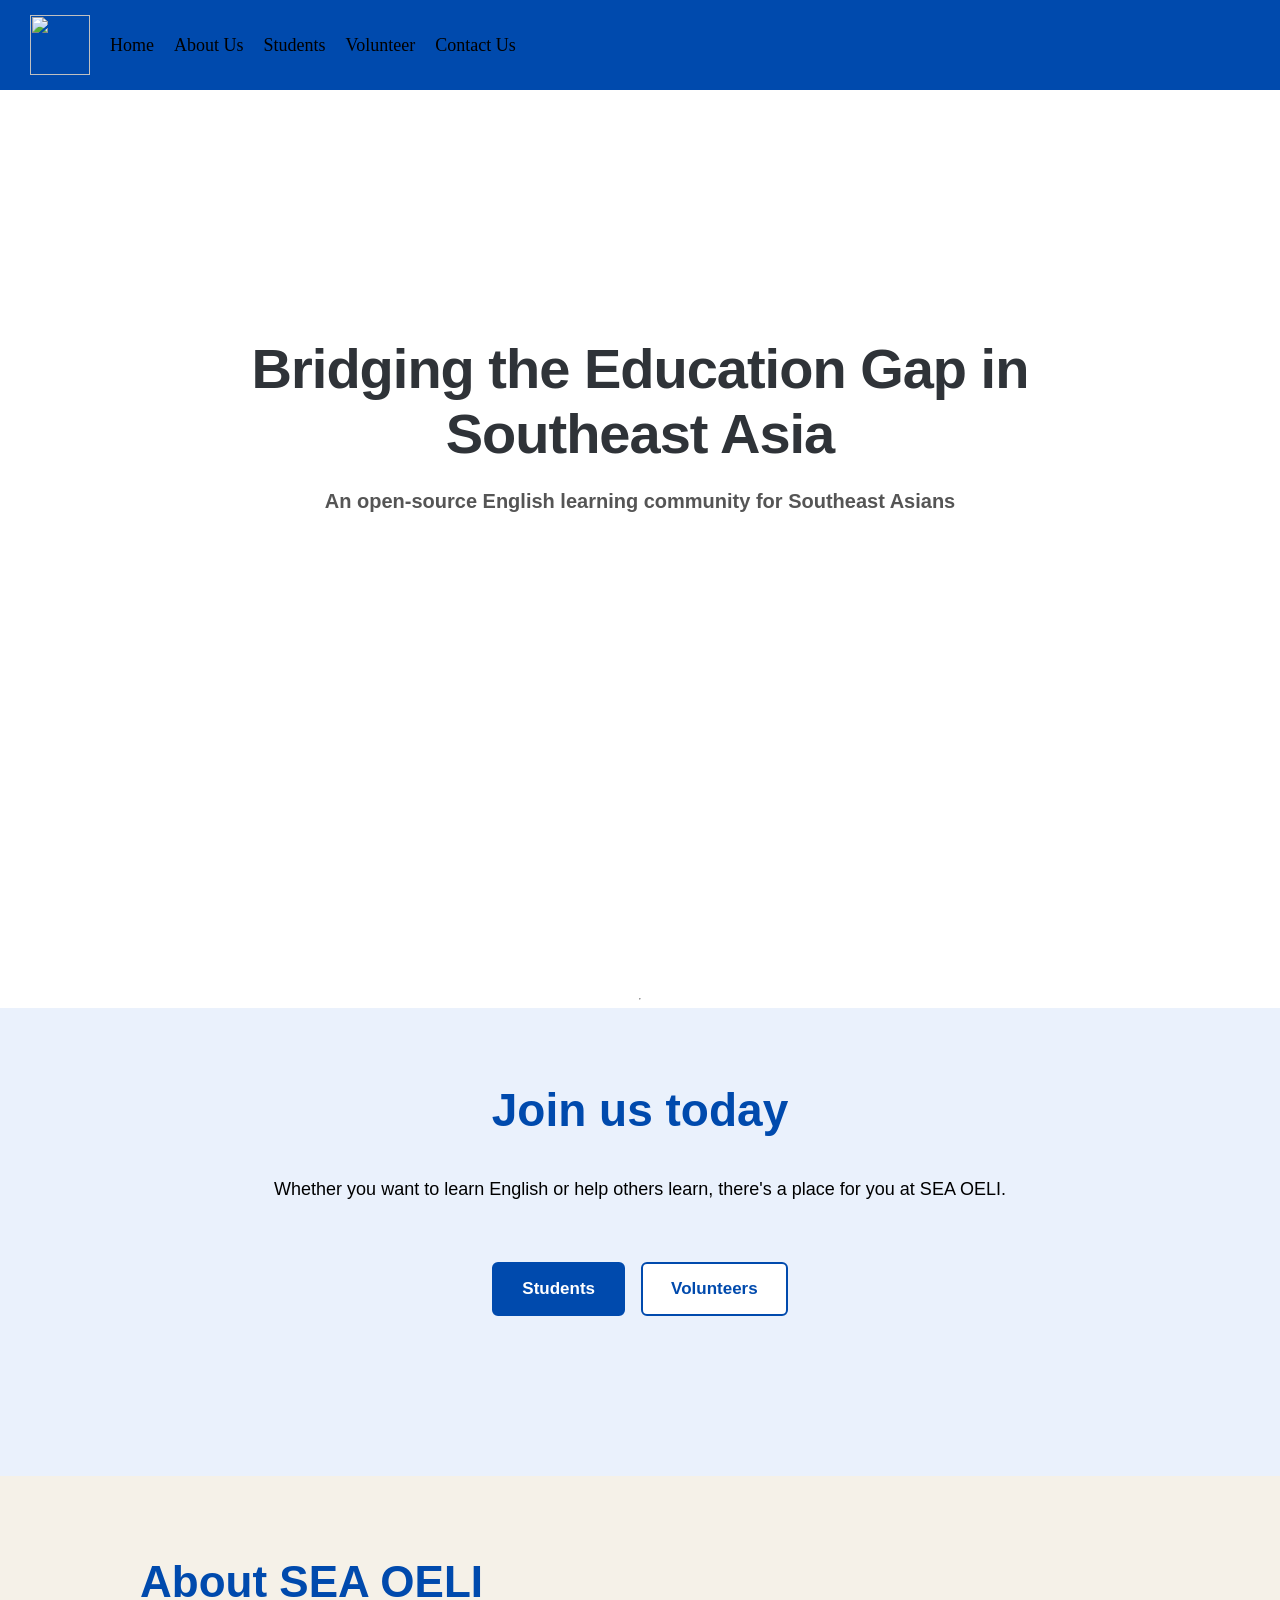
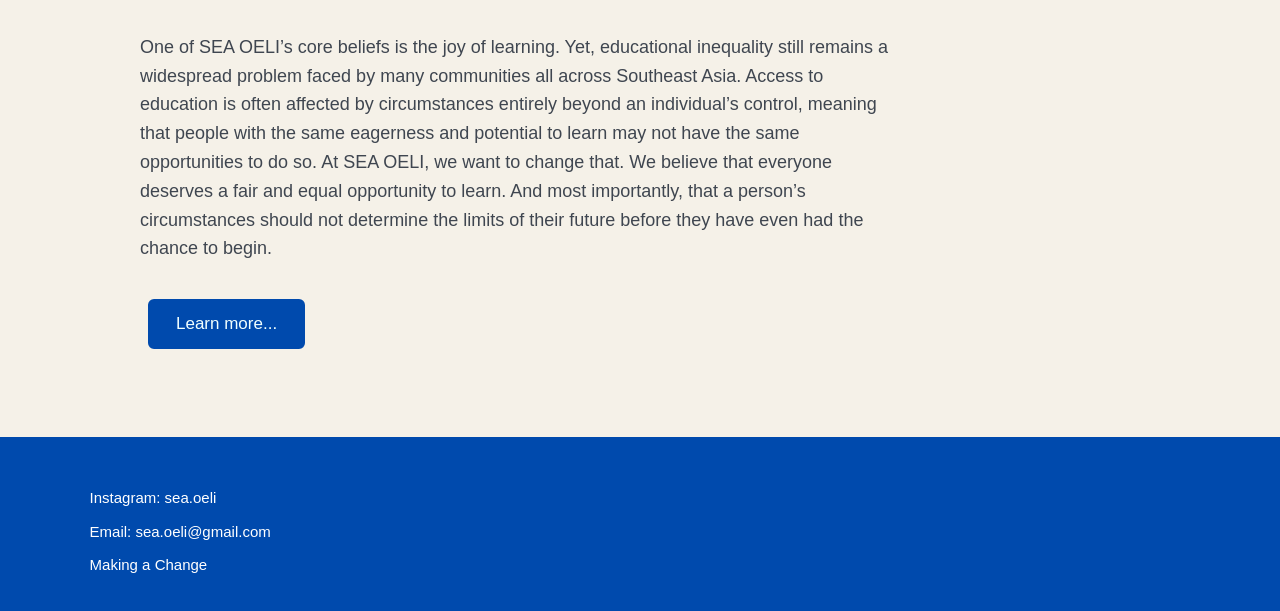
==== index.html @ 6359a0e2 "Add files via upload" ====
<!DOCTYPE html>
<html lang="en">
<head>
    <meta charset="UTF-8">
    <meta name="viewport" content="width=device-width, initial-scale=1.0">
    <title>Document</title>
    <link href="style.css" rel="stylesheet">
</head>
<body>

<div class="nav"> 
    <a href="index.html"><img class='logo' src="images/logo.png"></a>
    <a href="index.html">Home</a>
    <a href="about us.html">About Us</a>
    <a href="students.html">Students</a>
    <a href="volunteer.html">Volunteer</a>
    <a href='contact us.html'>Contact Us</a>
</div>

<div class="box">
<section class="sss-background">
<div class="sss">
<h1>Bridging the Education Gap in Southeast Asia</h1>
<h2>An open-source English learning community for Southeast Asians</h2>
</div>
</section>
<hr>

<section class="sss9">
<h1>Join us today</h1>
<p>Whether you want to learn English or help others learn, there's a place for you at SEA OELI.</p>
<div class="sss9-grid">
    <div class="sss9-item">
       <button><a href='students.html'>Students</a></button> 
    </div>
    <div class="sss9-item">
    <button><a href='volunteer.html'>Volunteers</a></button>
    </div>
</div>
</section>


<div class="card1">
<h1>About SEA OELI</h1>
<p style="line-height: 1.6; font-size: 18px;"> 
One of SEA OELI’s core beliefs is the joy of learning. Yet, 
educational inequality still remains a widespread problem faced by 
many communities all across Southeast Asia. 
Access to education is often affected by circumstances entirely beyond an individual’s 
control, meaning that people with the same eagerness and potential to learn 
may not have the same opportunities to do so.
At SEA OELI, we want to change that. We believe 
that everyone deserves a fair and 
equal opportunity to learn. And most importantly, that a person’s circumstances 
should not determine the limits of their future before they have even 
had the chance to begin. </p>
<button><a href="about us.html">Learn more...</a></button>
</div>

</div>


<div class="footer">
<p>Instagram: sea.oeli</p>
<p>Email: sea.oeli@gmail.com</p>
<p>Making a Change</p>
</div>
</body>
</html>
---- style.css ----
/*general*/

/*warning for incoming super messy code*/

* {
    box-sizing: border-box;
}
body{
    margin:0px;
    font-family: Arial, Helvetica, sans-serif;
}
.box{
    display: flex;   
    flex-direction: column;
    justify-content: center;

}

/*nav*/

.nav {
    display: flex;
    align-items: center;
    gap: 20px;
    padding: 15px 30px;
    background-color: #004AAD;
}

.logo {
    width: 60px;
    height: 60px;
    object-fit: contain;
    display: block;
}

.nav a{
    text-decoration: none;
    color: black;
    font-size: 18px;
    font-family: 'Times New Roman', Times, serif;
}
.nav a:hover{
    color: #FFD700;
}

/*button*/

button {
    padding: 13px 26px;
    margin: 8px;
    border: 2px solid #004AAD;
    border-radius: 6px;
    background-color: #004AAD;
    color: white;
    font-family: arial;
    font-size: 16px;
    cursor: pointer;

}
button:hover {
    background-color: #003580;
}
button a{
    text-decoration: none;
    font-size: 17px;
    color: azure;
}

/*index.html*/

.sss {
    transform: translateY(-100px);
    text-align: center;
    padding:50px;
    background-color: rgba(255, 255, 255, 0.9);
    border-radius: 20px;
    width: 80%;
    max-width: 1000px;
}


.sss-background {
    width: 100%;
    min-height: 100vh;
    background-image: url("images/background.jpg");
    background-size: cover;
    background-position: center;
    background-attachment: fixed;

    display: flex;
    justify-content: center;
    align-items: center;
}

.sss h1 {
    color: #2f3338;
    font-size: clamp(32px, 4.5vw, 56px);
    line-height: 1.15;
    letter-spacing: -1px;
    margin: 0 auto 24px;
    max-width: 800px;
}

.sss h2{
    font-size: 20px;
    color: #555;
    max-width: 650px;
    margin: 0 auto 30px;
}


.sss9 {
    background-color: #EAF1FC;
    padding: 75px;
    text-align: center;
}

.sss9 h1 {
    color:#004AAD;
    font-size: clamp(32px, 4vw, 46px);
    margin: 0 0 30px;
}

.sss9 p {
    color: black;
    font-size: 18px;
    line-height: 2.5;
    max-width: 800px;
    margin: 0 auto 50px;
}

.sss9-grid {
    display: flex;
    justify-content: center;
    align-items: center;
    flex-wrap: wrap;
    gap: 16px;
    margin: 0 auto 50px;
}

.sss9-item button {
    padding: 0;
    margin: 0 auto 35px;
    border: 2px solid #004AAD;
    border-radius: 6px;
    background-color: #004AAD;
    cursor: pointer;
    transition: 0.2s ease;
}

.sss9-item a {
    display: block;
    padding: 15px 28px;
    color: white;
    font-size: 17px;
    font-weight: 600;
    text-decoration: none;
}

.sss9-item button:hover {
    background-color:#006AAD;
    border-color:#006AAD;
    transform: translateY(-2px);
}

.sss9-item:nth-child(2) button {
    background-color: white;
    border-color: #004AAD;
}

.sss9-item:nth-child(2) a {
    color: #004AAD;
}

.sss9-item:nth-child(2) button:hover {
    background-color: #D6E5FF;
}

.card1 {
    width: 100%;
    margin: 0;
    padding: 80px max(8%, calc((100% - 1000px) / 2));
    box-sizing: border-box;

    background-color: #F5F1E8;
    border-radius: 0;
    text-align: left;
}

.card1 h1 {
    color: #004AAD;
    font-size: clamp(30px, 4vw, 44px);
    line-height: 1.2;
    margin: 0 0 24px;
}

.card1 p {
    max-width: 760px;
    font-size: 18px;
    line-height: 1.9;
    color: #3F4650;
    margin: 0 0 28px;
}


/*aboutus.html*/

.sss2 {
    transform: translateY(-50px);
    text-align: center;
    padding:20px;
    background-color: rgba(255, 255, 255, 0.9);
    border-radius: 20px;
    width: 80%;
    max-width: 600px;
}

.sss-background2 {
    width: 100%;
    min-height: 50vh;
    background-image: url("images/background2.jpg");
    background-size: cover;
    background-position: center;
    background-attachment: fixed;

    display: flex;
    justify-content: center;
    align-items: center;
}

.card2 {
    width: 80%;
    max-width: 1000px;
    margin: 35px auto;
    padding: 25px 30px;
    box-sizing: border-box;

    background-color: #F5F1E8;
    border-radius: 4px;
    border-left: 5px solid #004AAD;

    text-align: left;
    font-size: 17px;
    line-height: 1.9;
    color: #343B44;
}

.card2 h2 {
    color: #004AAD;
    font-size: 28px;
    line-height: 1.3;
    margin-top: 0;
    margin-bottom: 18px;
}


/*students.html and volunteers.html*/
/*header*/
.sss3 {
    text-align: center;
    padding: 90px 24px;
    background-color: #EEF4FF;

}
.sss3 h1 { 
    max-width: 750px;
    margin: 20px auto;
    color: #004AAD;
    font-size: clamp(36px, 5vw, 58px);
    line-height: 1.15;
}

.sss3 h4{
    color: #555;
    font-size: 20px;
}

/*cards*/

.sss4{
    background-color: rgb(224, 224, 210);

}

.sss4 h1{
color: #003580;
text-align: center;
padding: 20px;
}

.sss4-grid {
    display: grid;
    grid-template-columns: repeat(2, 1fr);
    gap: 24px;
    max-width: 1000px;
    margin: 0 auto 50px;
}

.sss4-card {
    background-color: #EEF4FF;
    padding: 30px;
    border-radius: 16px;
    border: 1px solid #DCE7FA;
    transition: transform 0.2s ease, box-shadow 0.2s ease;
}

.sss4-card:hover {
    transform: translateY(-5px);
    box-shadow: 0 8px 24px rgba(0, 74, 173, 0.12);
}

.sss4-card h3 {
    color: #004AAD;
    font-size: 21px;
    margin: 8px 0 12px;
}

.sss4-card p {
    color: #4B5563;
    font-size: 16px;
    line-height: 1.7;
    margin: 0;
}
/* students.html*/

.sss8 {
    background-color: #F5F1E8;
    padding: 75px 8%;
}

.sss8 > h1 {
    color: #004AAD;
    font-size: clamp(32px, 4vw, 44px);
    text-align: center;
    margin: 0 0 18px;
}

.sss8 > p {
    max-width: 680px;
    margin: 0 auto 40px;
    text-align: center;
    color: #505968;
    font-size: 17px;
    line-height: 1.8;
}

.sss8-grid {
    display: grid;
    grid-template-columns: repeat(3, minmax(0, 1fr));
    gap: 24px;
    max-width: 1100px;
    margin: 0 auto;
}

.sss8-card {
    background-color: #FFFFFF;
    padding: 32px;
    border: 1px solid #E0E5EC;
    border-radius: 10px;
    border-top: 4px solid #004AAD;

    transition: transform 0.2s ease,
                box-shadow 0.2s ease;
}

.sss8-card:hover {
    transform: translateY(-5px);
    box-shadow: 0 10px 25px rgba(0, 40, 100, 0.10);
}

.sss8-card h3 {
    color: #004AAD;
    font-size: 23px;
    margin: 0 0 14px;
}

.sss8-card p {
    color: #505968;
    font-size: 16px;
    line-height: 1.8;
    margin: 0;
}
/*volunteer.html*/


.sss6 {
    padding: 30px;
    padding-bottom: 60px;
    background-color: #eef3f7;
    text-align: center;
}

.sss6 h1 {
    color: #004AAD;
    font-size: 32px;
    margin-bottom: 24px;
}

.sss6 p {
    max-width: 850px;
    margin: 0 auto;
    color: #000000;
    font-size: 18px;
    line-height: 1.5;
}


/*contact us.html*/

.sss7 {
    padding: 60px;
    background-color:#e6f3ff;
}

.sss7 h1 {
    color: #484c50;
    font-size: clamp(32px, 4.5vw, 56px);
    line-height: 1.15;
    letter-spacing: -1px;
    margin: 0 auto 24px;
    max-width: 800px;
    text-align: center;

}

.sss7 p{

    padding: 20px;
    margin: 0 auto;
    max-width: 700px;
    text-align: center;
    font-size: 18px;
    color: #2f3338;
    line-height: 1.6;

}
.faq-list {
    max-width: 1000px;
    margin: 0 auto;
    padding:35px;
}

.faq-item {
    width: 1000px;
    overflow-y: auto;
    padding: 20px;
    margin-bottom: 15px;
    border: 1px solid #DCE7FA;
    border-radius: 10px;
    background-color: #EEF4FF;
    box-sizing: border-box;
}

.faq-item summary {
    color: #004AAD;
    font-weight: 600;
    cursor: pointer;
    line-height: 1.6;
    width: 100%;
    box-sizing: border-box;
    flex-shrink: 0;
}

.faq-item p {
    color: #4B5563;
    line-height: 1.7;
    margin-bottom: 0;
}

/*footer*/

.footer {
    background-color: #004AAD;
    color: white;
    padding: 40px 7% 25px;
    font-size: 15px;
    line-height: 1.7;
    text-align: left;
}

.footer p {
    margin: 8px 0;
}

.footer a {
    color: #FFFFFF;
    text-decoration: none;
    transition: color 0.2s ease;
}

.footer a:hover {
    color: #FFD700;
}
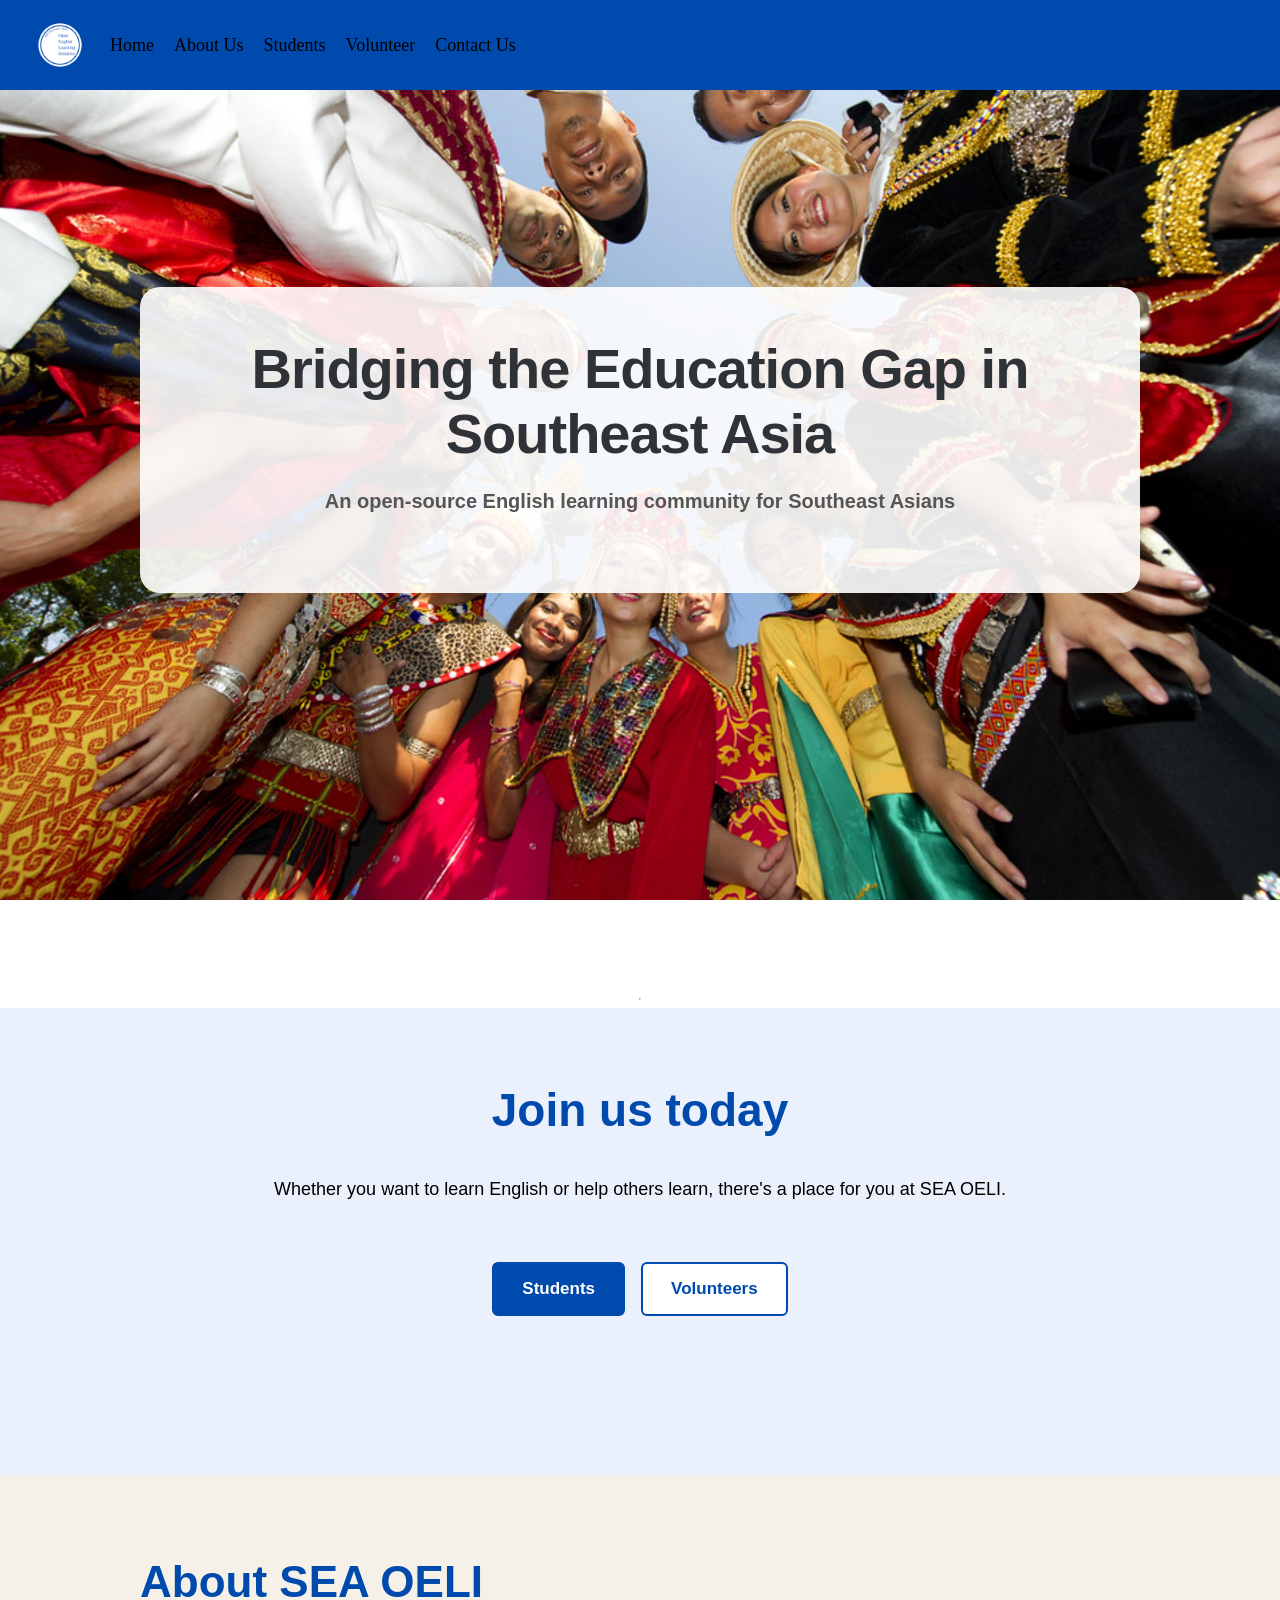
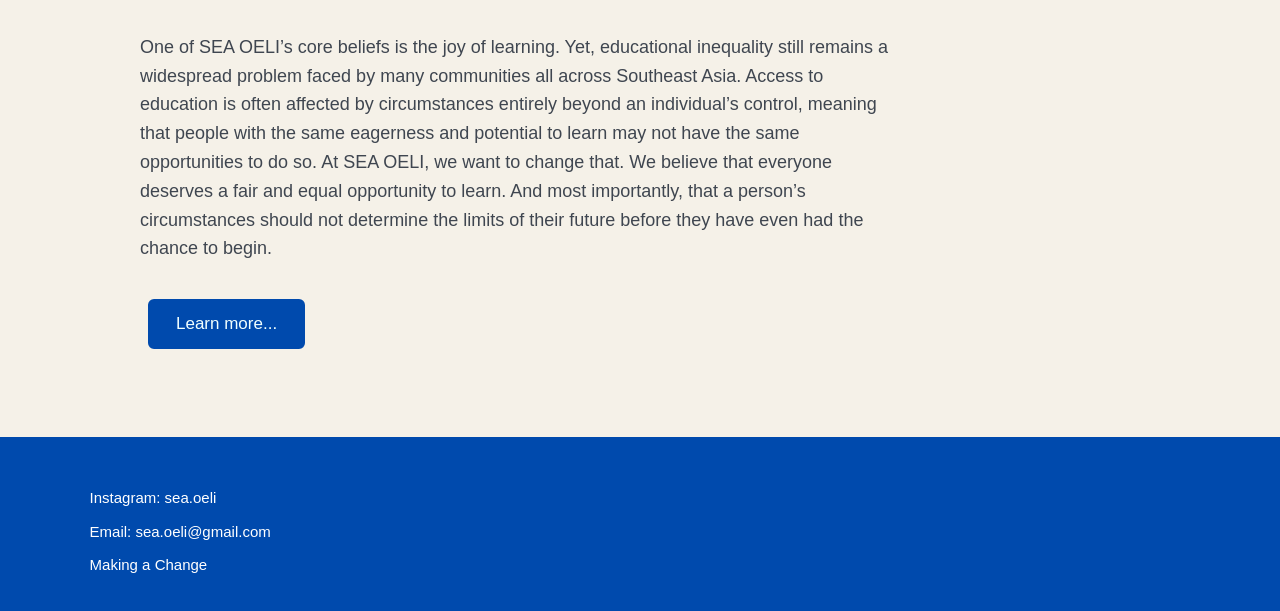
==== commit b9158227: "Update index.html" ====
--- a/index.html
+++ b/index.html
@@ -65,5 +65,29 @@
 <p>Email: sea.oeli@gmail.com</p>
 <p>Making a Change</p>
 </div>
+
+<script>
+    const revealElements = document.querySelectorAll(
+        '.card1, .sss9, .sss8, .sss4, .sss6'
+    );
+
+    revealElements.forEach(element => {
+        element.classList.add('reveal');
+    });
+
+    const observer = new IntersectionObserver(entries => {
+        entries.forEach(entry => {
+            if (entry.isIntersecting) {
+                entry.target.classList.add('visible');
+                observer.unobserve(entry.target);
+            }
+        });
+    }, {
+        threshold: 0.15
+    });
+
+    revealElements.forEach(element => observer.observe(element));
+</script>
+
 </body>
-</html>+</html>
